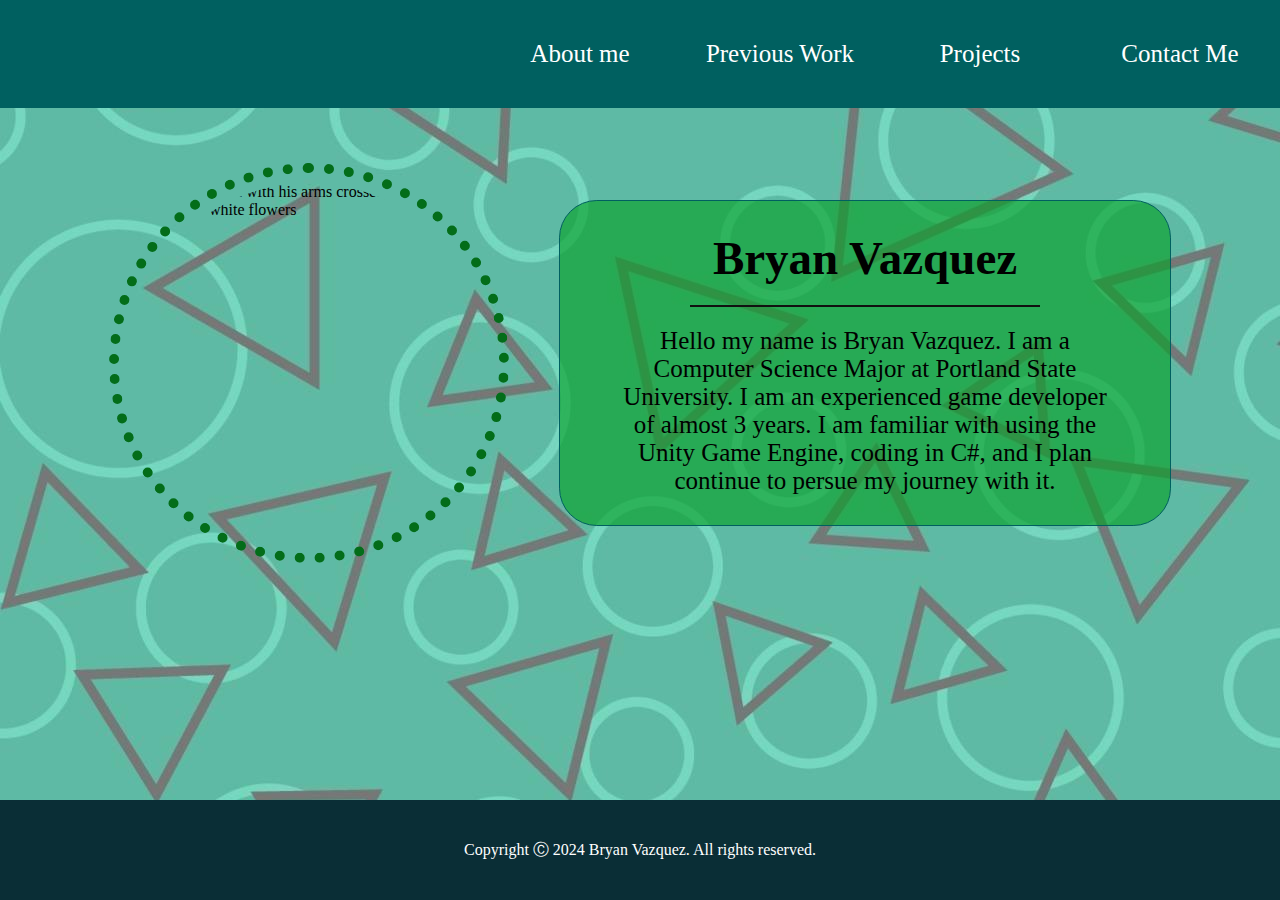
==== html/index.html @ 9b41b401 "Commit #1: Started creating the website layout. Only the About Me page has been fully implemented (m" ====
<!DOCTYPE html>
<html lang="en">
  <head>
    <meta charset="UTF-8" />
    <meta name="viewport" content="width=device-width, initial-scale=1.0" />
    <link rel="stylesheet" type="text/css" href="../style/styles.css" />
    <script defer src="../js/create-display.js"></script>
    <title>About Me</title>
  </head>
  <body>
    <div id="container" class="page-background">
      <div id="divider-to-contents">
        <nav class="nav-container"></nav>
      </div>

      <section class="section-about-container">
        <img
          class="profile-picture"
          src="../images/portrait pictures/Bryan_profile_pic.png"
          width="400"
          height="400"
          alt="Bryan Vazquez with his arms crossed, infront of bushes with white flowers" />

        <div class="box-container-transparent-round">
          <div class="autobiography-container">
            <h1 class="header1-about-me">Bryan Vazquez</h1>
            <p class="about-me">
              Hello my name is Bryan Vazquez. I am a Computer Science Major at
              Portland State University. I am an experienced game developer of
              almost 3 years. I am familiar with using the Unity Game Engine,
              coding in C#, and I plan continue to persue my journey with it.
            </p>
          </div>
        </div>
      </section>
    </div>
    <!-- Below here goes to the bottom of the page (meant for footer only) -->
    <footer id="footer"></footer>
  </body>
</html>
<!-- sources used -->

<!-- For footer -->
<!-- https://www.youtube.com/watch?v=qlCIXXhSX6Y&ab_channel=DaniKrossing -->

<!-- Color Pallete -->
<!-- https://coolors.co/0a2e36-27fb6b-14cc60-036d19-09a129 -->

<!-- For background image -->
<!-- https://www.w3schools.com/css/css_background_image.asp -->
<!-- https://www.w3schools.com/cssref/pr_background-repeat.php -->
---- style/styles.css ----
/* Mobile view = 414px by 720px */
/* Tablet view = 600px by 720px */
/* Large view = 1024px by 720px */

* {
  margin: 0;
  padding: 0;
  box-sizing: border-box;
}
html {
  /* font-family: "Franklin Gothic Medium", "Arial Narrow", Arial, sans-serif; */
}

html,
body {
  height: 100%;
}

/* Color Theme */
:root {
  --Gunmetal: #0a2e36;
  --Aqua-Green: #006060;
  --Office-Green: #036d19;
  --Emerald: #14cc60;
  --Spring-Green: #27fb6b;
}

.page-background {
  background-image: url("../images/background-image-repeat.jpg");
  /* background-repeat: repeat; */
  /* background-size: 30%; */
}

.box-container-transparent-round {
  background-color: rgba(9, 161, 41, 0.65);
  padding: 30px;
  margin: 50px;
  border: 1px solid var(--Aqua-Green);
  border-radius: 1cm;
}

.box-container-transparent-sharp {
  background-color: rgba(9, 161, 41, 0.65);
  padding: 30px;
  margin: 50px;
  border: 1px solid var(--Aqua-Green);
  border-radius: 0.15cm;
}

/* For navigation */

.nav-container {
  position: absolute;
  top: 0;
  left: 0;
  width: 100%;
  background-color: var(--Aqua-Green);
}

.nav-list {
  list-style-type: none;
  margin: 0;
  padding: 0;
  float: right;
}

.nav-list-item {
  display: inline-block;
  width: 200px;
}

.nav-link {
  display: block;
  width: 100%;
  padding: 1em;
  margin: 15px 0;
  text-decoration: none;
  color: white;
  text-align: center;
  font-size: 25px;
  border-radius: 1cm;
}

.nav-link:hover {
  background-color: var(--Gunmetal);
}

/* Mobile view */

/* ------------------------ */

/* For footer */

#container {
  min-height: 100%;
}

#divider-to-contents {
  overflow: auto;
  padding-bottom: 150px;
  /* background-color: red; for seeing how much spacing we have */
}

#footer {
  display: flex;
  align-items: center;
  justify-content: center;
  height: 100px;
  margin-top: -100px;
  padding: 0 10px;
  position: relative;
  clear: both;
  text-align: center;
  background-color: var(--Gunmetal);
  color: white;
}

/* Mobile view */

/* ------------------------ */

/* for profile picture */

.section-about-container {
  display: flex;
  align-items: center;
  justify-content: center;
}

.profile-picture {
  border: 10px dotted var(--Office-Green);
  border-radius: 100%;
  padding: 10px;
  margin-left: 50px;
}

.autobiography-container {
  display: flex;
  padding: 0 20px;
  min-width: 550px;
  max-width: 550px;
  align-items: center;
  justify-content: center;
  text-align: center;
  flex-wrap: wrap;
}

.header1-about-me {
  margin: 0 20px 20px 20px;
  padding-bottom: 20px;
  border-bottom: 2px solid rgb(17, 17, 17);
  width: 350px;
  font-size: 47px;
}

.about-me {
  font-size: 25px;
}

/* For the Contact me Form */

.form {
  min-width: 700px;

  min-height: 400px;

  margin: auto;
}

.header1-contact-me {
  display: flex;
  align-items: center;
  justify-content: center;
  text-align: center;
  padding-bottom: 30px;
  font-size: 47px;
}

.input-container {
  display: flex;
  justify-content: space-between;
  padding-bottom: 30px;
}

.input-spacing {
  padding: 3px;
  width: 250px;
}

.textarea-container {
  display: flex;
  align-items: center;
  justify-content: center;
}

.textarea {
  padding: 10px;
}

.form-button-container {
  display: flex;
  align-items: center;
  justify-content: space-evenly;
  margin: 10px 0;
}
.form-button {
  border: 5px solid var(--Office-Green);
  border-radius: 0.25cm;
  background-color: var(--Spring-Green);
  width: 125px;
  height: 40px;
}
.form-button:hover {
  border: 5px solid var(--Gunmetal);
  background-color: var(--Office-Green);
  color: white;
}
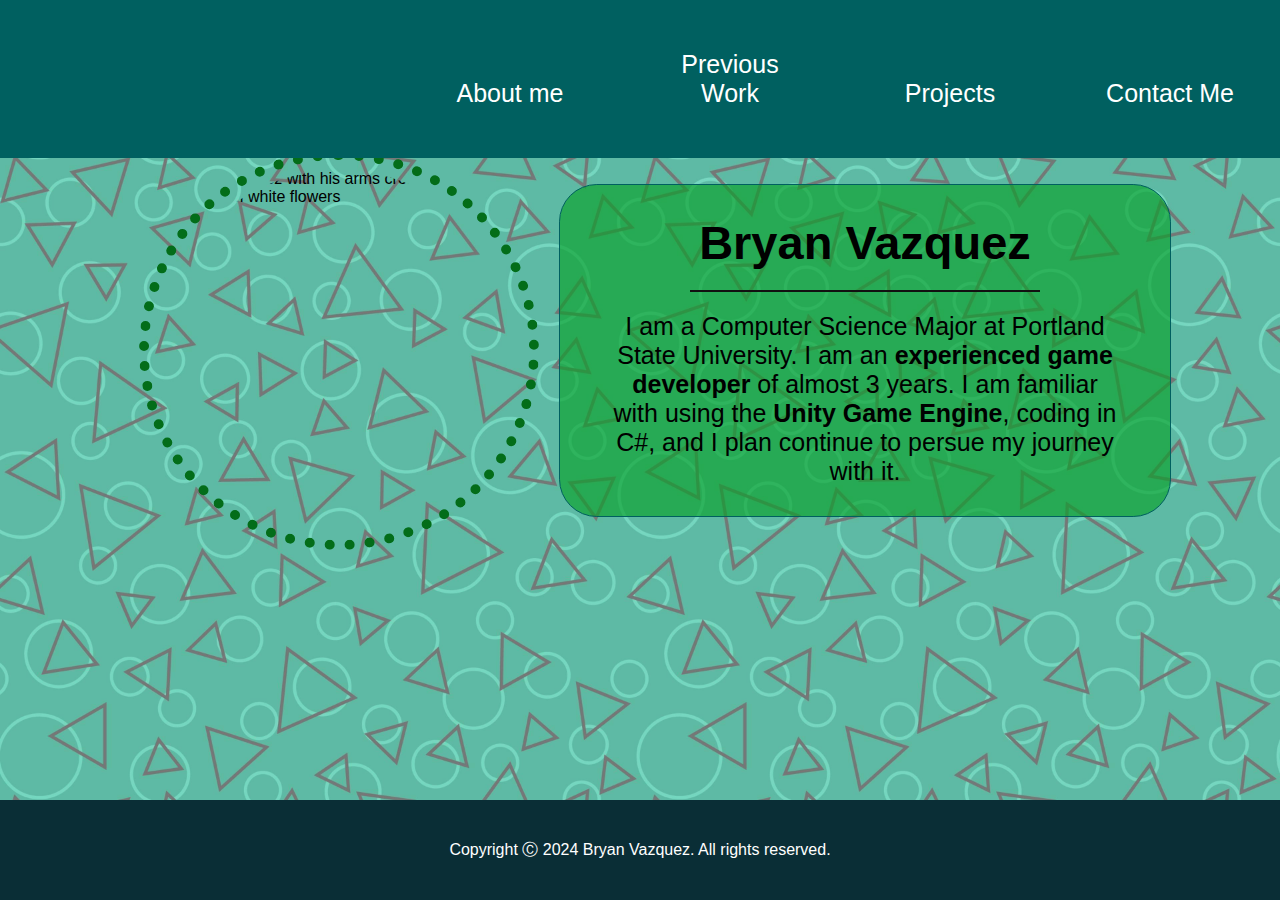
==== commit 099ed14c: "Update: Completed the Contact Me page. Also, fixed an issue where my content would overlap my footer" ====
--- a/html/index.html
+++ b/html/index.html
@@ -9,30 +9,32 @@
   </head>
   <body>
     <div id="container" class="page-background">
-      <div id="divider-to-contents">
+      <div id="divider-to-nav">
         <nav class="nav-container"></nav>
       </div>
 
       <section class="section-about-container">
         <img
           class="profile-picture"
-          src="../images/portrait pictures/Bryan_profile_pic.png"
+          src="../images/portrait-pictures/Bryan_profile_pic.png"
           width="400"
           height="400"
-          alt="Bryan Vazquez with his arms crossed, infront of bushes with white flowers" />
+          alt="Bryan Vazquez with his arms crossed, infront of bushes with white flowers"
+        />
 
         <div class="box-container-transparent-round">
           <div class="autobiography-container">
             <h1 class="header1-about-me">Bryan Vazquez</h1>
             <p class="about-me">
-              Hello my name is Bryan Vazquez. I am a Computer Science Major at
-              Portland State University. I am an experienced game developer of
-              almost 3 years. I am familiar with using the Unity Game Engine,
+              I am a Computer Science Major at Portland State University. I am
+              an <strong>experienced game developer</strong> of almost 3 years.
+              I am familiar with using the <strong>Unity Game Engine</strong>,
               coding in C#, and I plan continue to persue my journey with it.
             </p>
           </div>
         </div>
       </section>
+      <div id="divider-to-footer"></div>
     </div>
     <!-- Below here goes to the bottom of the page (meant for footer only) -->
     <footer id="footer"></footer>
@@ -49,3 +51,6 @@
 <!-- For background image -->
 <!-- https://www.w3schools.com/css/css_background_image.asp -->
 <!-- https://www.w3schools.com/cssref/pr_background-repeat.php -->
+
+<!-- For transitioning buttons -->
+<!-- https://www.w3schools.com/howto/howto_css_fading_buttons.asp -->
--- a/style/styles.css
+++ b/style/styles.css
@@ -7,8 +7,9 @@
   padding: 0;
   box-sizing: border-box;
 }
+
 html {
-  /* font-family: "Franklin Gothic Medium", "Arial Narrow", Arial, sans-serif; */
+  font-family: "Gill Sans", "Gill Sans MT", Calibri, "Trebuchet MS", sans-serif;
 }
 
 html,
@@ -28,26 +29,40 @@
 .page-background {
   background-image: url("../images/background-image-repeat.jpg");
   /* background-repeat: repeat; */
-  /* background-size: 30%; */
+  background-size: 50%;
 }
 
 .box-container-transparent-round {
   background-color: rgba(9, 161, 41, 0.65);
   padding: 30px;
-  margin: 50px;
+  margin: 20px;
   border: 1px solid var(--Aqua-Green);
   border-radius: 1cm;
+}
+
+.box-container-transparent-normal {
+  background-color: rgba(9, 161, 41, 0.65);
+  padding: 30px;
+  margin: 20px;
+  border: 1px solid var(--Aqua-Green);
+  border-radius: 0.5cm;
 }
 
 .box-container-transparent-sharp {
   background-color: rgba(9, 161, 41, 0.65);
   padding: 30px;
-  margin: 50px;
+  margin: 20px;
   border: 1px solid var(--Aqua-Green);
-  border-radius: 0.15cm;
+  border-radius: 0.25cm;
 }
 
 /* For navigation */
+
+#divider-to-nav {
+  /* overflow: auto; */
+  height: 150px;
+  /* background-color: red; for seeing how much spacing we have */
+}
 
 .nav-container {
   position: absolute;
@@ -66,6 +81,7 @@
 
 .nav-list-item {
   display: inline-block;
+  margin: 10px;
   width: 200px;
 }
 
@@ -79,10 +95,13 @@
   text-align: center;
   font-size: 25px;
   border-radius: 1cm;
+  transition: 0.5s;
 }
 
 .nav-link:hover {
   background-color: var(--Gunmetal);
+
+  transition: 0.5s;
 }
 
 /* Mobile view */
@@ -93,12 +112,6 @@
 
 #container {
   min-height: 100%;
-}
-
-#divider-to-contents {
-  overflow: auto;
-  padding-bottom: 150px;
-  /* background-color: red; for seeing how much spacing we have */
 }
 
 #footer {
@@ -113,6 +126,12 @@
   text-align: center;
   background-color: var(--Gunmetal);
   color: white;
+}
+
+#divider-to-footer {
+  /* overflow: auto; */
+  height: 120px;
+  /* background-color: red; for seeing how much spacing we have*/
 }
 
 /* Mobile view */
@@ -161,9 +180,7 @@
 
 .form {
   min-width: 700px;
-
-  min-height: 400px;
-
+  max-width: 700px;
   margin: auto;
 }
 
@@ -173,13 +190,14 @@
   justify-content: center;
   text-align: center;
   padding-bottom: 30px;
-  font-size: 47px;
+  font-size: 45px;
 }
 
 .input-container {
   display: flex;
   justify-content: space-between;
   padding-bottom: 30px;
+  font-size: 15px;
 }
 
 .input-spacing {
@@ -187,21 +205,31 @@
   width: 250px;
 }
 
+.input-style {
+  border: 1px solid var(--Office-Green);
+  border-radius: 0.15cm;
+  background-color: var(--Spring-Green);
+  font-size: 15px;
+}
+
 .textarea-container {
   display: flex;
-  align-items: center;
-  justify-content: center;
+
+  font-size: 15px;
 }
 
 .textarea {
   padding: 10px;
+  resize: vertical;
+  border: 1px solid var(--Office-Green);
+  background-color: var(--Spring-Green);
 }
 
 .form-button-container {
   display: flex;
   align-items: center;
   justify-content: space-evenly;
-  margin: 10px 0;
+  margin-top: 10px;
 }
 .form-button {
   border: 5px solid var(--Office-Green);
@@ -209,9 +237,11 @@
   background-color: var(--Spring-Green);
   width: 125px;
   height: 40px;
+  transition: 0.25s;
 }
 .form-button:hover {
   border: 5px solid var(--Gunmetal);
   background-color: var(--Office-Green);
   color: white;
-}
+  transition: 0.25s;
+}
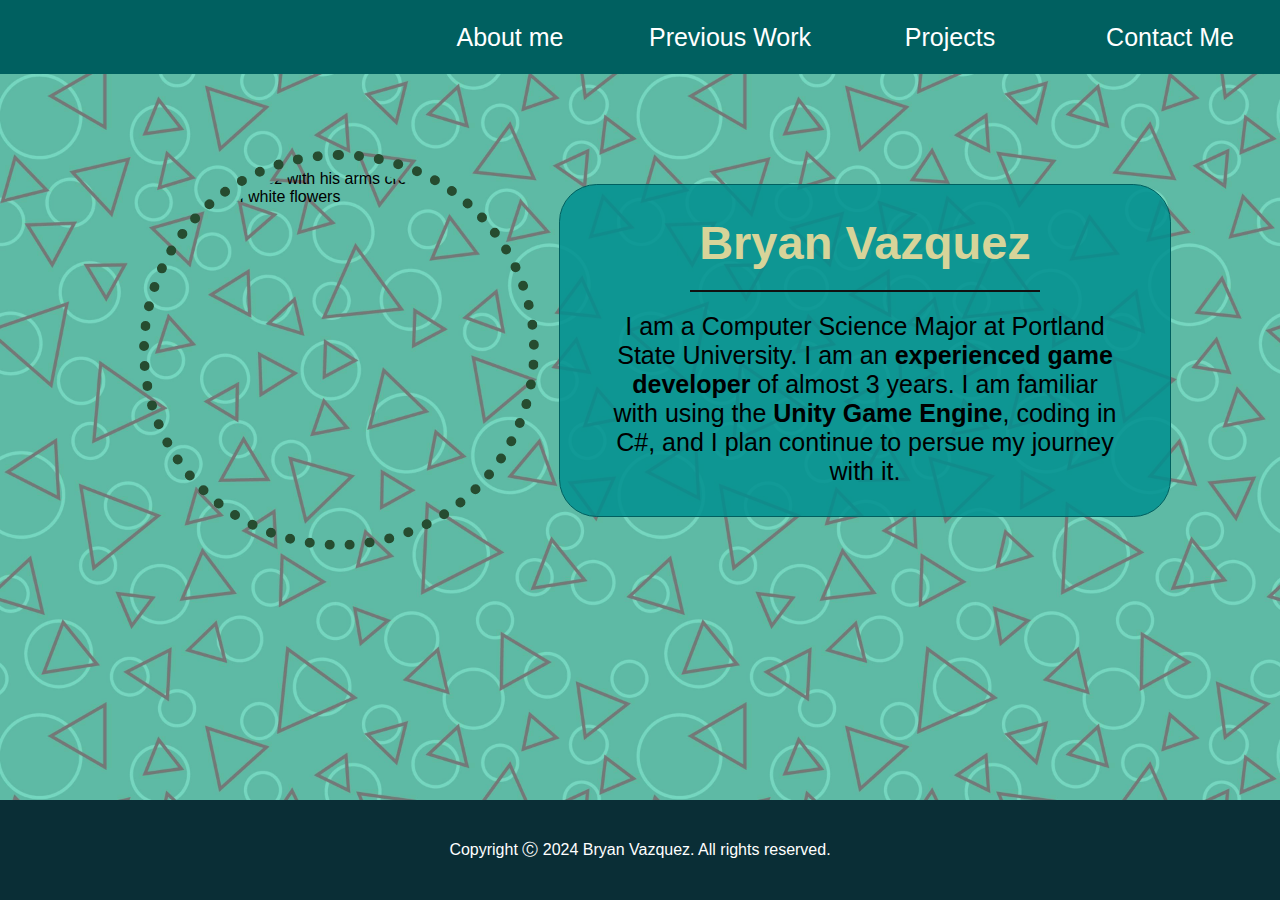
==== commit 152b71b2: "Update: Completed basic formate for Projects page, and made some adjustments to the color palette. T" ====
--- a/html/index.html
+++ b/html/index.html
@@ -46,7 +46,7 @@
 <!-- https://www.youtube.com/watch?v=qlCIXXhSX6Y&ab_channel=DaniKrossing -->
 
 <!-- Color Pallete -->
-<!-- https://coolors.co/0a2e36-27fb6b-14cc60-036d19-09a129 -->
+<!-- https://coolors.co/0a2e36-006060-15955c-14cc60-036d19-264c30-3a5c43 -->
 
 <!-- For background image -->
 <!-- https://www.w3schools.com/css/css_background_image.asp -->
--- a/style/styles.css
+++ b/style/styles.css
@@ -19,11 +19,16 @@
 
 /* Color Theme */
 :root {
-  --Gunmetal: #0a2e36;
-  --Aqua-Green: #006060;
-  --Office-Green: #036d19;
-  --Emerald: #14cc60;
-  --Spring-Green: #27fb6b;
+  --Gunmetal: rgb(10, 46, 54);
+  --Caribbean-Current: rgb(0, 96, 96);
+  --Dark-Cyan: rgb(0, 143, 143);
+  --Light-Blue: rgb(174, 213, 208);
+  --Shamrock-Green: rgb(21, 149, 92);
+  --Emerald: rgb(20, 204, 96);
+  --Office-Green: rgb(3, 109, 25);
+  --Cat-Poly-Green: rgb(38, 76, 48);
+  --Vanilla: rgb(215, 212, 153);
+  --Davys-Gray: rgb(87, 81, 89);
 }
 
 .page-background {
@@ -33,26 +38,26 @@
 }
 
 .box-container-transparent-round {
-  background-color: rgba(9, 161, 41, 0.65);
+  background-color: rgba(0, 143, 143, 0.85);
   padding: 30px;
   margin: 20px;
-  border: 1px solid var(--Aqua-Green);
+  border: 1px solid var(--Caribbean-Current);
   border-radius: 1cm;
 }
 
 .box-container-transparent-normal {
-  background-color: rgba(9, 161, 41, 0.65);
+  background-color: rgba(0, 143, 143, 0.85);
   padding: 30px;
   margin: 20px;
-  border: 1px solid var(--Aqua-Green);
+  border: 1px solid var(--Caribbean-Current);
   border-radius: 0.5cm;
 }
 
 .box-container-transparent-sharp {
-  background-color: rgba(9, 161, 41, 0.65);
+  background-color: rgba(0, 143, 143, 0.9);
   padding: 30px;
   margin: 20px;
-  border: 1px solid var(--Aqua-Green);
+  border: 1px solid var(--Caribbean-Current);
   border-radius: 0.25cm;
 }
 
@@ -69,7 +74,7 @@
   top: 0;
   left: 0;
   width: 100%;
-  background-color: var(--Aqua-Green);
+  background-color: var(--Caribbean-Current);
 }
 
 .nav-list {
@@ -88,8 +93,7 @@
 .nav-link {
   display: block;
   width: 100%;
-  padding: 1em;
-  margin: 15px 0;
+  padding: 0.5em;
   text-decoration: none;
   color: white;
   text-align: center;
@@ -138,7 +142,7 @@
 
 /* ------------------------ */
 
-/* for profile picture */
+/* for About Me page */
 
 .section-about-container {
   display: flex;
@@ -147,7 +151,7 @@
 }
 
 .profile-picture {
-  border: 10px dotted var(--Office-Green);
+  border: 10px dotted var(--Cat-Poly-Green);
   border-radius: 100%;
   padding: 10px;
   margin-left: 50px;
@@ -170,13 +174,72 @@
   border-bottom: 2px solid rgb(17, 17, 17);
   width: 350px;
   font-size: 47px;
+  color: var(--Vanilla);
 }
 
 .about-me {
   font-size: 25px;
 }
 
-/* For the Contact me Form */
+/* For Previous Work */
+
+.resume-info-container {
+  display: grid;
+  grid-template-rows: 1fr;
+  grid-template-columns: 1fr 1fr;
+  margin: 0 auto;
+  max-width: 500px;
+  min-width: 500px;
+}
+
+/* .resume-info {
+  
+} */
+
+#ordered-list-modified {
+  list-style-position: inside;
+}
+
+/* For Projects page */
+
+.project-container {
+  display: grid;
+  /* justify-items: left; */
+  grid-template-columns: 2fr 1fr;
+  grid-template-rows: 1fr 4fr;
+  margin: 0 auto 20px;
+  padding: 20px;
+  border: 2px solid var(--Caribbean-Current);
+  background-color: var(--Dark-Cyan);
+  max-width: 800px;
+  min-width: 800px;
+}
+
+.project-header1-left {
+  margin-left: 15px;
+  grid-column: span 2;
+  align-content: center;
+  color: var(--Vanilla);
+}
+
+.article-spacing-left {
+  margin: 15px 7px 7px 30px;
+}
+
+.project-image {
+  display: flex;
+  align-items: center;
+  justify-content: center;
+  border: 2px solid black;
+  background-color: var(--Light-Blue);
+  padding: 10px;
+}
+
+.pixelated-cover-art {
+  image-rendering: pixelated;
+  image-rendering: crisp-edges;
+}
+/* For the Contact Me Form */
 
 .form {
   min-width: 700px;
@@ -191,6 +254,7 @@
   text-align: center;
   padding-bottom: 30px;
   font-size: 45px;
+  color: var(--Vanilla);
 }
 
 .input-container {
@@ -198,6 +262,7 @@
   justify-content: space-between;
   padding-bottom: 30px;
   font-size: 15px;
+  color: white;
 }
 
 .input-spacing {
@@ -208,21 +273,25 @@
 .input-style {
   border: 1px solid var(--Office-Green);
   border-radius: 0.15cm;
-  background-color: var(--Spring-Green);
-  font-size: 15px;
+  background-color: var(--Light-Blue);
+  font-size: 15px;
+  font-family: "Gill Sans", "Gill Sans MT", Calibri, "Trebuchet MS", sans-serif;
 }
 
 .textarea-container {
   display: flex;
-
-  font-size: 15px;
+  font-size: 15px;
+  width: 100%;
 }
 
 .textarea {
+  width: 100%;
   padding: 10px;
   resize: vertical;
   border: 1px solid var(--Office-Green);
-  background-color: var(--Spring-Green);
+  background-color: var(--Light-Blue);
+  font-size: 15px;
+  font-family: "Gill Sans", "Gill Sans MT", Calibri, "Trebuchet MS", sans-serif;
 }
 
 .form-button-container {
@@ -231,17 +300,21 @@
   justify-content: space-evenly;
   margin-top: 10px;
 }
+
 .form-button {
-  border: 5px solid var(--Office-Green);
+  border: 5px solid var(--Caribbean-Current);
   border-radius: 0.25cm;
-  background-color: var(--Spring-Green);
+  background-color: var(--Caribbean-Current);
   width: 125px;
   height: 40px;
-  transition: 0.25s;
-}
-.form-button:hover {
-  border: 5px solid var(--Gunmetal);
-  background-color: var(--Office-Green);
   color: white;
   transition: 0.25s;
-}
+  font-size: 15px;
+  font-family: "Gill Sans", "Gill Sans MT", Calibri, "Trebuchet MS", sans-serif;
+}
+
+.form-button:hover {
+  border: 7px solid var(--Gunmetal);
+  color: var(--Vanilla);
+  transition: 0.25s;
+}
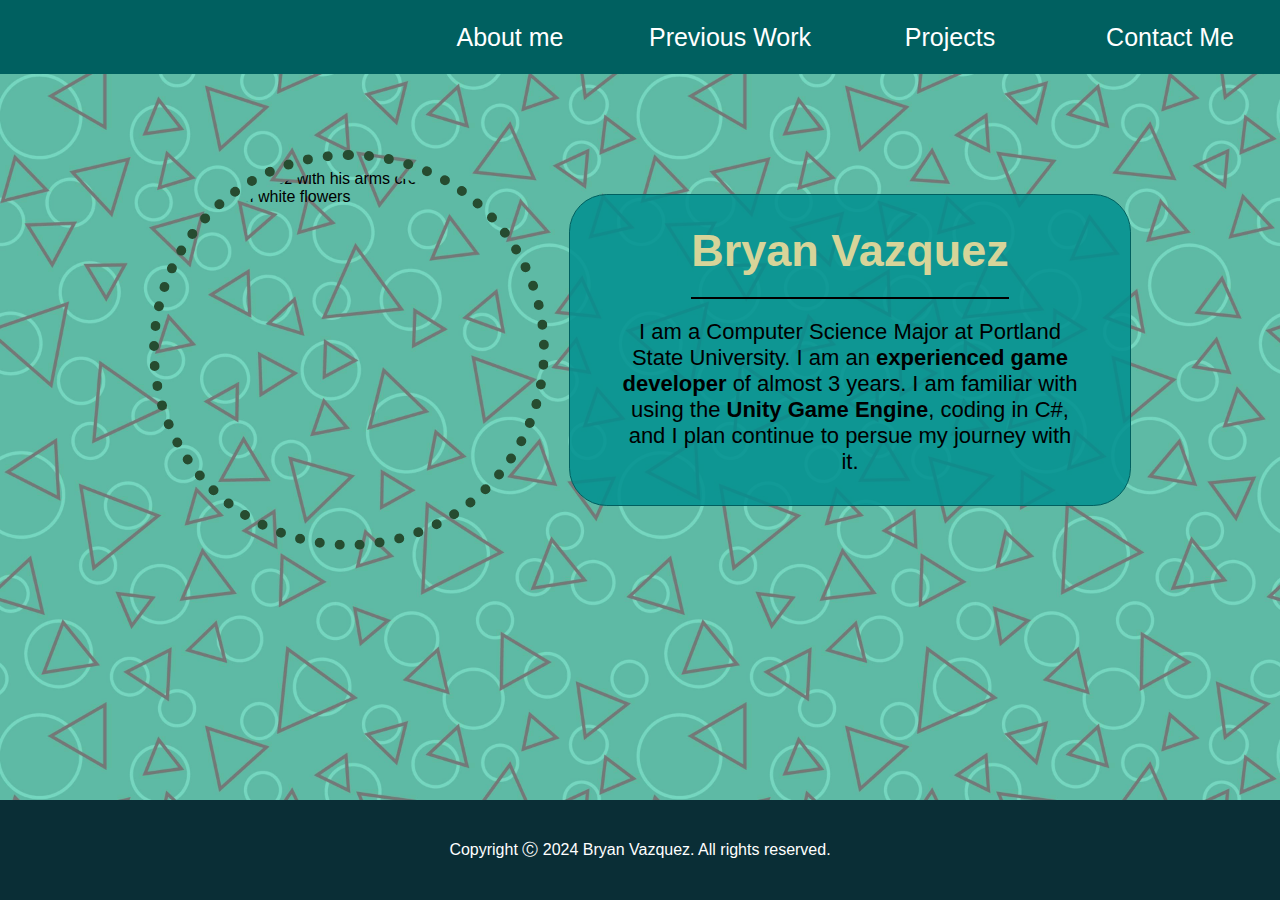
==== commit 9e22024b: "Update: Re-designed the Projects page. Also, added some tablet friendly sizes to some pages, not all" ====
--- a/html/index.html
+++ b/html/index.html
@@ -19,8 +19,7 @@
           src="../images/portrait-pictures/Bryan_profile_pic.png"
           width="400"
           height="400"
-          alt="Bryan Vazquez with his arms crossed, infront of bushes with white flowers"
-        />
+          alt="Bryan Vazquez with his arms crossed, infront of bushes with white flowers" />
 
         <div class="box-container-transparent-round">
           <div class="autobiography-container">
--- a/style/styles.css
+++ b/style/styles.css
@@ -1,5 +1,5 @@
 /* Mobile view = 414px by 720px */
-/* Tablet view = 600px by 720px */
+/* Tablet view = 800px by 720px */
 /* Large view = 1024px by 720px */
 
 * {
@@ -108,7 +108,47 @@
   transition: 0.5s;
 }
 
-/* Mobile view */
+/* Tablet view */
+@media (max-width: 1024px) and (min-width: 800px) {
+  #divider-to-nav {
+    /* overflow: auto; */
+    height: 100px;
+    /* background-color: red; for seeing how much spacing we have */
+  }
+
+  .nav-container {
+    display: flex;
+    align-items: center;
+    justify-content: center;
+  }
+
+  .nav-list-item {
+    margin: 8px;
+    width: 150px;
+  }
+
+  .nav-link {
+    font-size: 20px;
+    padding: 0.35em;
+    transition: none;
+  }
+
+  .nav-link:hover {
+    transition: none;
+  }
+}
+
+/* mobile view */
+
+@media (max-width: 599px) {
+  .nav-link {
+    font-size: 10px;
+  }
+
+  .nav-list-item {
+    width: 100px;
+  }
+}
 
 /* ------------------------ */
 
@@ -138,7 +178,19 @@
   /* background-color: red; for seeing how much spacing we have*/
 }
 
-/* Mobile view */
+/* Tablet view */
+@media (max-width: 1024px) and (min-width: 800px) {
+  #footer {
+    height: 80px;
+    margin-top: -80px;
+  }
+
+  #divider-to-footer {
+    /* overflow: auto; */
+    height: 100px;
+    /* background-color: red; */
+  }
+}
 
 /* ------------------------ */
 
@@ -154,14 +206,14 @@
   border: 10px dotted var(--Cat-Poly-Green);
   border-radius: 100%;
   padding: 10px;
-  margin-left: 50px;
+  margin-left: 20px;
 }
 
 .autobiography-container {
   display: flex;
   padding: 0 20px;
-  min-width: 550px;
-  max-width: 550px;
+  min-width: 500px;
+  max-width: 500px;
   align-items: center;
   justify-content: center;
   text-align: center;
@@ -171,25 +223,51 @@
 .header1-about-me {
   margin: 0 20px 20px 20px;
   padding-bottom: 20px;
-  border-bottom: 2px solid rgb(17, 17, 17);
-  width: 350px;
-  font-size: 47px;
+  border-bottom: 2px solid black;
+  font-size: 45px;
   color: var(--Vanilla);
 }
 
 .about-me {
-  font-size: 25px;
+  font-size: 22px;
+}
+
+/* Tablet view */
+
+@media (max-width: 1024px) and (min-width: 800px) {
+  .profile-picture {
+    border: 8px dotted var(--Cat-Poly-Green);
+    padding: 8px;
+    margin-left: 16px;
+    width: 300px;
+    height: 300px;
+  }
+
+  .autobiography-container {
+    padding: 0 10px;
+    min-width: 350px;
+    max-width: 350px;
+  }
+
+  .header1-about-me {
+    margin: 0 18px 18px 18px;
+    padding-bottom: 18px;
+    border-bottom: 2px solid black;
+    font-size: 38px;
+    color: var(--Vanilla);
+  }
+
+  .about-me {
+    font-size: 17px;
+  }
 }
 
 /* For Previous Work */
 
 .resume-info-container {
-  display: grid;
-  grid-template-rows: 1fr;
-  grid-template-columns: 1fr 1fr;
   margin: 0 auto;
-  max-width: 500px;
-  min-width: 500px;
+  max-width: 600px;
+  min-width: 600px;
 }
 
 /* .resume-info {
@@ -198,31 +276,33 @@
 
 #ordered-list-modified {
   list-style-position: inside;
+
+  margin: 0 0 20px 35px;
 }
 
 /* For Projects page */
 
-.project-container {
+.game-card {
   display: grid;
   /* justify-items: left; */
   grid-template-columns: 2fr 1fr;
-  grid-template-rows: 1fr 4fr;
+  grid-template-rows: 1fr 3fr;
   margin: 0 auto 20px;
   padding: 20px;
   border: 2px solid var(--Caribbean-Current);
-  background-color: var(--Dark-Cyan);
+  background-color: rgba(0, 143, 143, 0.85);
   max-width: 800px;
   min-width: 800px;
 }
 
-.project-header1-left {
+.project-header {
   margin-left: 15px;
   grid-column: span 2;
   align-content: center;
   color: var(--Vanilla);
 }
 
-.article-spacing-left {
+.article-spacing {
   margin: 15px 7px 7px 30px;
 }
 
@@ -235,10 +315,124 @@
   padding: 10px;
 }
 
+.game-container {
+  border-bottom: 5px solid rgb(0, 96, 96);
+  background-color: var(--Light-Blue);
+  border-radius: 1cm;
+  display: grid;
+  grid-template-columns: 1fr;
+  grid-template-rows: 4fr 2fr;
+  align-items: center;
+  justify-items: center;
+  /* padding: 10px; */
+}
+
+.game-button-link {
+  border: 1px solid rgb(0, 96, 96);
+  border-radius: 0.35cm;
+  background-color: var(--Shamrock-Green);
+  padding: 15px 30px;
+  text-decoration: none;
+  color: black;
+}
+
 .pixelated-cover-art {
   image-rendering: pixelated;
   image-rendering: crisp-edges;
 }
+
+@media (max-width: 1024px) and (min-width: 800px) {
+  .game-card {
+    padding: 20px;
+    grid-template-rows: 0.85fr 4fr;
+    max-width: 700px;
+    min-width: 700px;
+  }
+
+  .project-header {
+    margin-left: 15px;
+    grid-column: span 2;
+    align-content: center;
+    color: var(--Vanilla);
+  }
+
+  .article-spacing {
+    margin: 15px 7px 7px 30px;
+  }
+
+  .project-image {
+    padding: 10px;
+  }
+
+  .project-image img {
+    width: 150px;
+    height: 150px;
+  }
+
+  .pixelated-cover-art {
+    image-rendering: pixelated;
+    image-rendering: crisp-edges;
+  }
+}
+
+@media (max-width: 800px) {
+  .mobile-spacing {
+    margin: 0 15px;
+  }
+
+  .game-card {
+    grid-template-columns: 1fr;
+    grid-template-rows: 1fr 1r 2fr 2fr;
+    padding: 20px;
+
+    max-width: 600px;
+    min-width: 300px;
+  }
+
+  .project-header {
+    margin-left: 0px;
+    font-size: 20px;
+    display: flex;
+    align-items: center;
+    justify-content: center;
+    grid-column: span 1;
+    color: var(--Vanilla);
+  }
+
+  .article-spacing {
+    margin: 15px 7px 7px 30px;
+  }
+
+  .project-image {
+    border: 2px solid black;
+    background-color: var(--Light-Blue);
+    padding: 10px;
+  }
+
+  .game-container {
+    border-bottom: 5px solid rgb(0, 96, 96);
+    background-color: var(--Light-Blue);
+    border-radius: 1cm;
+    display: grid;
+    align-items: center;
+    justify-items: center;
+  }
+
+  .game-button-link {
+    border: 1px solid rgb(0, 96, 96);
+    border-radius: 0.35cm;
+    background-color: var(--Shamrock-Green);
+    padding: 15px 30px;
+    text-decoration: none;
+    color: black;
+  }
+
+  .pixelated-cover-art {
+    image-rendering: pixelated;
+    image-rendering: crisp-edges;
+  }
+}
+
 /* For the Contact Me Form */
 
 .form {
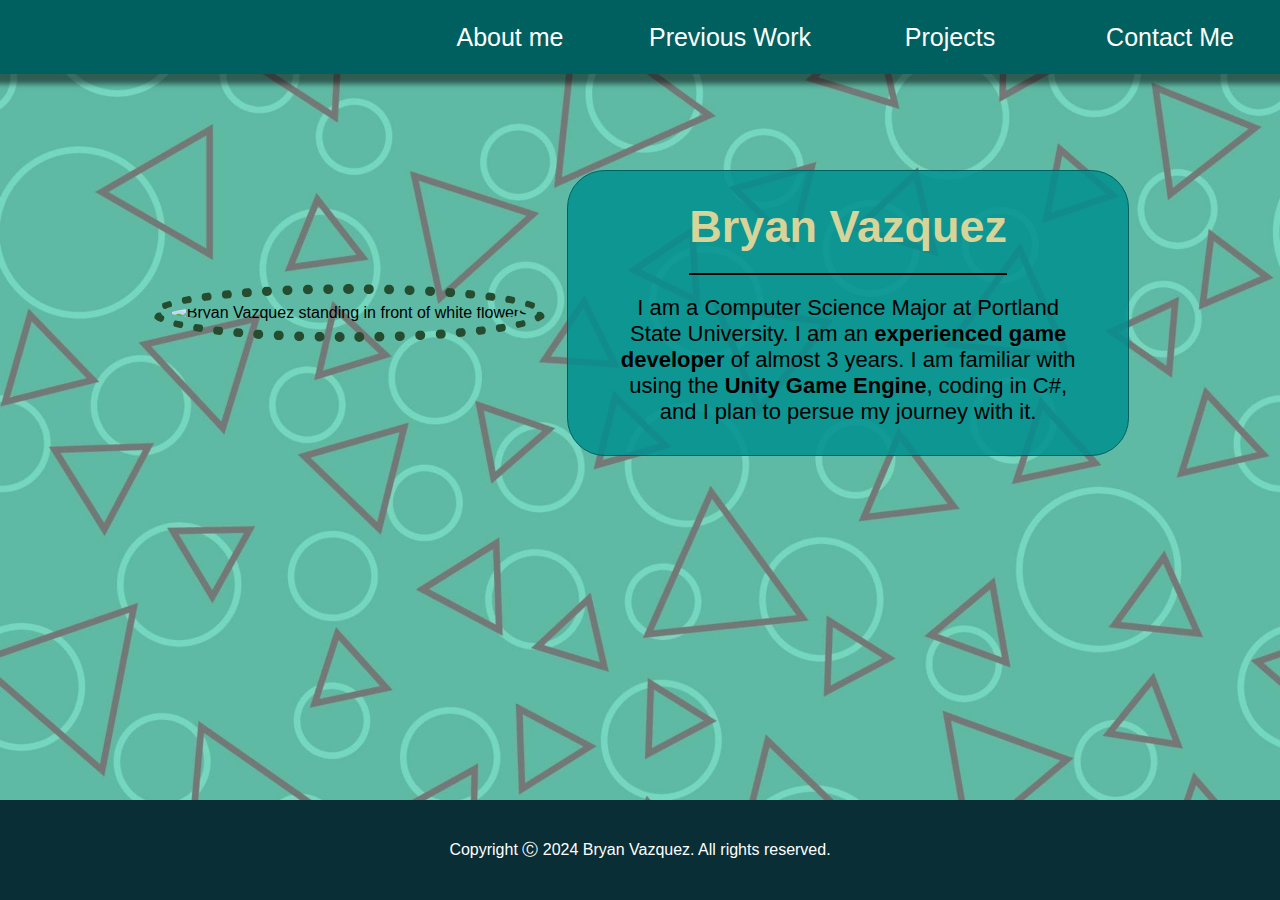
==== commit fbc33461: "Update: Completed Previous Work page. Additionally, created a tabet(1024px to 500px) and mobile (500" ====
--- a/html/index.html
+++ b/html/index.html
@@ -8,18 +8,21 @@
     <title>About Me</title>
   </head>
   <body>
-    <div id="container" class="page-background">
-      <div id="divider-to-nav">
+    <div class="main-container">
+      <div class="divider-to-nav">
         <nav class="nav-container"></nav>
       </div>
 
       <section class="section-about-container">
-        <img
-          class="profile-picture"
-          src="../images/portrait-pictures/Bryan_profile_pic.png"
-          width="400"
-          height="400"
-          alt="Bryan Vazquez with his arms crossed, infront of bushes with white flowers" />
+        <div>
+          <img
+            class="profile-picture"
+            src="../images/portrait-pictures/Bryan_profile_pic.png"
+            width="400"
+            height="400"
+            alt="Bryan Vazquez standing in front of white flowers"
+          />
+        </div>
 
         <div class="box-container-transparent-round">
           <div class="autobiography-container">
@@ -28,15 +31,15 @@
               I am a Computer Science Major at Portland State University. I am
               an <strong>experienced game developer</strong> of almost 3 years.
               I am familiar with using the <strong>Unity Game Engine</strong>,
-              coding in C#, and I plan continue to persue my journey with it.
+              coding in C#, and I plan to persue my journey with it.
             </p>
           </div>
         </div>
       </section>
-      <div id="divider-to-footer"></div>
+      <div class="divider-to-footer"></div>
     </div>
     <!-- Below here goes to the bottom of the page (meant for footer only) -->
-    <footer id="footer"></footer>
+    <footer class="footer"></footer>
   </body>
 </html>
 <!-- sources used -->
--- a/style/styles.css
+++ b/style/styles.css
@@ -8,13 +8,13 @@
   box-sizing: border-box;
 }
 
-html {
-  font-family: "Gill Sans", "Gill Sans MT", Calibri, "Trebuchet MS", sans-serif;
-}
-
 html,
 body {
   height: 100%;
+  min-height: 100vh;
+  background-image: url("../images/background-image-repeat.jpg");
+  background-size: cover;
+  font-family: "Gill Sans", "Gill Sans MT", Calibri, "Trebuchet MS", sans-serif;
 }
 
 /* Color Theme */
@@ -31,12 +31,6 @@
   --Davys-Gray: rgb(87, 81, 89);
 }
 
-.page-background {
-  background-image: url("../images/background-image-repeat.jpg");
-  /* background-repeat: repeat; */
-  background-size: 50%;
-}
-
 .box-container-transparent-round {
   background-color: rgba(0, 143, 143, 0.85);
   padding: 30px;
@@ -61,12 +55,16 @@
   border-radius: 0.25cm;
 }
 
+.mobile-spacing {
+  margin: 0 15px;
+}
+
 /* For navigation */
 
-#divider-to-nav {
+.divider-to-nav {
   /* overflow: auto; */
   height: 150px;
-  /* background-color: red; for seeing how much spacing we have */
+  /* background-color: red;*/
 }
 
 .nav-container {
@@ -75,6 +73,7 @@
   left: 0;
   width: 100%;
   background-color: var(--Caribbean-Current);
+  box-shadow: 0px 5px 5px 5px rgba(0, 0, 0, 0.5);
 }
 
 .nav-list {
@@ -109,56 +108,23 @@
 }
 
 /* Tablet view */
-@media (max-width: 1024px) and (min-width: 800px) {
-  #divider-to-nav {
-    /* overflow: auto; */
-    height: 100px;
-    /* background-color: red; for seeing how much spacing we have */
-  }
-
-  .nav-container {
-    display: flex;
-    align-items: center;
-    justify-content: center;
-  }
-
-  .nav-list-item {
-    margin: 8px;
-    width: 150px;
-  }
-
-  .nav-link {
-    font-size: 20px;
-    padding: 0.35em;
-    transition: none;
-  }
-
-  .nav-link:hover {
-    transition: none;
-  }
+@media (max-width: 1024px) and (min-width: 500px) {
 }
 
 /* mobile view */
 
-@media (max-width: 599px) {
-  .nav-link {
-    font-size: 10px;
-  }
-
-  .nav-list-item {
-    width: 100px;
-  }
+@media (max-width: 500px) {
 }
 
 /* ------------------------ */
 
 /* For footer */
 
-#container {
+.main-container {
   min-height: 100%;
 }
 
-#footer {
+.footer {
   display: flex;
   align-items: center;
   justify-content: center;
@@ -172,24 +138,10 @@
   color: white;
 }
 
-#divider-to-footer {
+.divider-to-footer {
   /* overflow: auto; */
   height: 120px;
   /* background-color: red; for seeing how much spacing we have*/
-}
-
-/* Tablet view */
-@media (max-width: 1024px) and (min-width: 800px) {
-  #footer {
-    height: 80px;
-    margin-top: -80px;
-  }
-
-  #divider-to-footer {
-    /* overflow: auto; */
-    height: 100px;
-    /* background-color: red; */
-  }
 }
 
 /* ------------------------ */
@@ -212,12 +164,11 @@
 .autobiography-container {
   display: flex;
   padding: 0 20px;
-  min-width: 500px;
   max-width: 500px;
   align-items: center;
   justify-content: center;
   text-align: center;
-  flex-wrap: wrap;
+  flex-direction: column;
 }
 
 .header1-about-me {
@@ -232,49 +183,19 @@
   font-size: 22px;
 }
 
-/* Tablet view */
-
-@media (max-width: 1024px) and (min-width: 800px) {
-  .profile-picture {
-    border: 8px dotted var(--Cat-Poly-Green);
-    padding: 8px;
-    margin-left: 16px;
-    width: 300px;
-    height: 300px;
-  }
-
-  .autobiography-container {
-    padding: 0 10px;
-    min-width: 350px;
-    max-width: 350px;
-  }
-
-  .header1-about-me {
-    margin: 0 18px 18px 18px;
-    padding-bottom: 18px;
-    border-bottom: 2px solid black;
-    font-size: 38px;
-    color: var(--Vanilla);
-  }
-
-  .about-me {
-    font-size: 17px;
-  }
-}
-
 /* For Previous Work */
 
 .resume-info-container {
   margin: 0 auto;
   max-width: 600px;
-  min-width: 600px;
+  min-width: 300px;
 }
 
 /* .resume-info {
   
 } */
 
-#ordered-list-modified {
+.ordered-list-modified {
   list-style-position: inside;
 
   margin: 0 0 20px 35px;
@@ -284,7 +205,6 @@
 
 .game-card {
   display: grid;
-  /* justify-items: left; */
   grid-template-columns: 2fr 1fr;
   grid-template-rows: 1fr 3fr;
   margin: 0 auto 20px;
@@ -299,20 +219,12 @@
   margin-left: 15px;
   grid-column: span 2;
   align-content: center;
+  font-size: 38px;
   color: var(--Vanilla);
 }
 
 .article-spacing {
   margin: 15px 7px 7px 30px;
-}
-
-.project-image {
-  display: flex;
-  align-items: center;
-  justify-content: center;
-  border: 2px solid black;
-  background-color: var(--Light-Blue);
-  padding: 10px;
 }
 
 .game-container {
@@ -324,7 +236,10 @@
   grid-template-rows: 4fr 2fr;
   align-items: center;
   justify-items: center;
-  /* padding: 10px; */
+}
+
+.project-image {
+  padding: 10px;
 }
 
 .game-button-link {
@@ -341,104 +256,12 @@
   image-rendering: crisp-edges;
 }
 
-@media (max-width: 1024px) and (min-width: 800px) {
-  .game-card {
-    padding: 20px;
-    grid-template-rows: 0.85fr 4fr;
-    max-width: 700px;
-    min-width: 700px;
-  }
-
-  .project-header {
-    margin-left: 15px;
-    grid-column: span 2;
-    align-content: center;
-    color: var(--Vanilla);
-  }
-
-  .article-spacing {
-    margin: 15px 7px 7px 30px;
-  }
-
-  .project-image {
-    padding: 10px;
-  }
-
-  .project-image img {
-    width: 150px;
-    height: 150px;
-  }
-
-  .pixelated-cover-art {
-    image-rendering: pixelated;
-    image-rendering: crisp-edges;
-  }
-}
-
-@media (max-width: 800px) {
-  .mobile-spacing {
-    margin: 0 15px;
-  }
-
-  .game-card {
-    grid-template-columns: 1fr;
-    grid-template-rows: 1fr 1r 2fr 2fr;
-    padding: 20px;
-
-    max-width: 600px;
-    min-width: 300px;
-  }
-
-  .project-header {
-    margin-left: 0px;
-    font-size: 20px;
-    display: flex;
-    align-items: center;
-    justify-content: center;
-    grid-column: span 1;
-    color: var(--Vanilla);
-  }
-
-  .article-spacing {
-    margin: 15px 7px 7px 30px;
-  }
-
-  .project-image {
-    border: 2px solid black;
-    background-color: var(--Light-Blue);
-    padding: 10px;
-  }
-
-  .game-container {
-    border-bottom: 5px solid rgb(0, 96, 96);
-    background-color: var(--Light-Blue);
-    border-radius: 1cm;
-    display: grid;
-    align-items: center;
-    justify-items: center;
-  }
-
-  .game-button-link {
-    border: 1px solid rgb(0, 96, 96);
-    border-radius: 0.35cm;
-    background-color: var(--Shamrock-Green);
-    padding: 15px 30px;
-    text-decoration: none;
-    color: black;
-  }
-
-  .pixelated-cover-art {
-    image-rendering: pixelated;
-    image-rendering: crisp-edges;
-  }
-}
-
 /* For the Contact Me Form */
 
 .form {
   min-width: 700px;
   max-width: 700px;
-  margin: auto;
+  margin: 0 auto;
 }
 
 .header1-contact-me {
@@ -459,6 +282,15 @@
   color: white;
 }
 
+.input-group {
+  display: flex;
+  flex-direction: column;
+}
+
+.input-spacing {
+  margin-top: 5px;
+}
+
 .input-spacing {
   padding: 3px;
   width: 250px;
@@ -473,7 +305,7 @@
 }
 
 .textarea-container {
-  display: flex;
+  /* display: flex; */
   font-size: 15px;
   width: 100%;
 }
@@ -512,3 +344,270 @@
   color: var(--Vanilla);
   transition: 0.25s;
 }
+
+/* Table view */
+@media (max-width: 1024px) and (min-width: 500px) {
+  /* For navigation */
+
+  .divider-to-nav {
+    /* overflow: auto; */
+    height: 100px;
+    /* background-color: red; */
+  }
+
+  .nav-container {
+    display: flex;
+    align-items: center;
+    justify-content: center;
+  }
+
+  .nav-list-item {
+    margin: 8px;
+    width: 150px;
+  }
+
+  .nav-link {
+    font-size: 20px;
+    padding: 0.35em;
+    transition: none;
+  }
+
+  .nav-link:hover {
+    transition: none;
+  }
+
+  /* For footer */
+
+  .footer {
+    height: 80px;
+    margin-top: -80px;
+  }
+
+  .divider-to-footer {
+    /* overflow: auto; */
+    height: 100px;
+    /* background-color: red; */
+  }
+
+  /* For About Me */
+
+  .profile-picture {
+    border: 8px dotted var(--Cat-Poly-Green);
+    padding: 8px;
+    margin-left: 16px;
+    width: 250px;
+    height: 250px;
+  }
+
+  .autobiography-container {
+    padding: 0 10px;
+    max-width: 400px;
+  }
+
+  .header1-about-me {
+    margin: 0 18px 18px 18px;
+    padding-bottom: 18px;
+    border-bottom: 2px solid black;
+    font-size: 38px;
+    color: var(--Vanilla);
+  }
+
+  .about-me {
+    font-size: 17px;
+  }
+
+  /* For Projects */
+
+  .game-card {
+    padding: 20px;
+    grid-template-rows: 0.85fr 4fr;
+    /* max-width: 700px; */
+    min-width: 300px;
+  }
+
+  .project-header {
+    margin-left: 15px;
+    grid-column: span 2;
+    font-size: 38px;
+    align-content: center;
+    color: var(--Vanilla);
+  }
+
+  .article-spacing {
+    margin: 15px 7px 7px 30px;
+  }
+
+  .game-container {
+    grid-template-rows: 3fr 2fr;
+  }
+
+  .project-image {
+    width: 120px;
+    height: 120px;
+  }
+
+  /* For Contact Me */
+
+  .form {
+    min-width: 300px;
+    max-width: 500px;
+  }
+
+  .header1-contact-me {
+    padding-bottom: 25px;
+    font-size: 38px;
+  }
+
+  .input-container {
+    padding-bottom: 25px;
+  }
+
+  .input-spacing {
+    padding: 3px;
+    width: 200px;
+  }
+
+  .form-button {
+    transition: 0s;
+  }
+
+  .form-button:hover {
+    border: 7px solid var(--Gunmetal);
+    color: var(--Vanilla);
+    transition: 0s;
+  }
+}
+
+/* Mobile view */
+@media (max-width: 500px) {
+  /* For navigation */
+
+  .nav-link {
+    font-size: 10px;
+  }
+
+  .nav-list-item {
+    width: 100px;
+  }
+
+  /* For About Me */
+  .section-about-container {
+    display: flex;
+    flex-direction: column;
+  }
+
+  .profile-picture {
+    border: 6px dotted var(--Cat-Poly-Green);
+    padding: 6px;
+    margin: 0 20px;
+    width: 200px;
+    height: 200px;
+  }
+
+  .autobiography-container {
+    min-width: 100px;
+  }
+
+  .header1-about-me {
+    margin: 0 15px 15px 15px;
+    padding-bottom: 15px;
+    font-size: 22px;
+    color: var(--Vanilla);
+  }
+
+  .about-me {
+    font-size: 12px;
+  }
+
+  /* For Previous Work */
+
+  .resume-info-container {
+    min-width: 300px;
+  }
+
+  .resume-info {
+    display: flex;
+    align-items: center;
+    flex-direction: column;
+  }
+
+  /* For Projects */
+
+  .game-card {
+    grid-template-columns: 1fr;
+    grid-template-rows: 1fr 4fr 4fr;
+    padding: 20px;
+
+    max-width: 600px;
+    min-width: 300px;
+  }
+
+  .project-header {
+    margin-left: 0px;
+    font-size: 28px;
+    display: flex;
+    align-items: center;
+    justify-content: center;
+    grid-column: span 1;
+    color: var(--Vanilla);
+  }
+
+  .article-spacing {
+    margin: 15px 7px 7px 30px;
+  }
+
+  .project-image {
+    background-color: var(--Light-Blue);
+    padding: 10px;
+  }
+
+  .game-container {
+    border-bottom: 5px solid rgb(0, 96, 96);
+    background-color: var(--Light-Blue);
+    border-radius: 1cm;
+    display: grid;
+    align-items: center;
+    justify-items: center;
+  }
+
+  .game-button-link {
+    border: 1px solid rgb(0, 96, 96);
+    border-radius: 0.35cm;
+    background-color: var(--Shamrock-Green);
+    padding: 15px 30px;
+    text-decoration: none;
+    color: black;
+  }
+
+  .pixelated-cover-art {
+    image-rendering: pixelated;
+    image-rendering: crisp-edges;
+  }
+
+  /* For Contact Me  */
+
+  .form {
+    min-width: 300px;
+    max-width: 300px;
+  }
+
+  .header1-contact-me {
+    padding-bottom: 20px;
+    font-size: 22px;
+  }
+
+  .input-container {
+    align-items: center;
+    flex-direction: column;
+    padding-bottom: 15px;
+  }
+
+  .form-button {
+    margin: 3px;
+    transition: 0s;
+  }
+
+  .form-button:hover {
+    transition: 0s;
+  }
+}
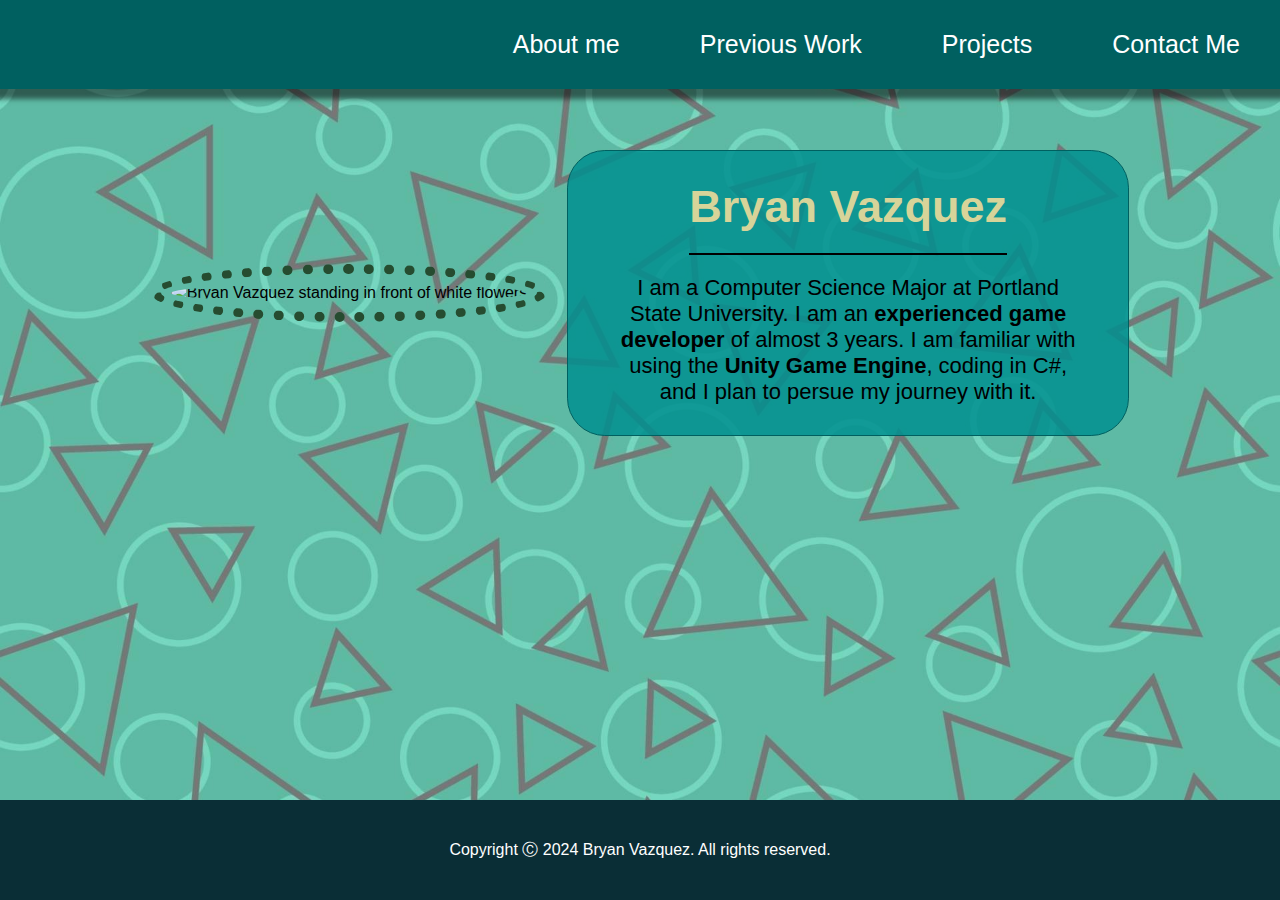
==== commit 11d9e7f4: "Update: Added a new feature, burger buttons appear when nav bar gets to full (at max-width 800px) an" ====
--- a/html/index.html
+++ b/html/index.html
@@ -9,9 +9,7 @@
   </head>
   <body>
     <div class="main-container">
-      <div class="divider-to-nav">
-        <nav class="nav-container"></nav>
-      </div>
+      <div class="divider-to-nav"></div>
 
       <section class="section-about-container">
         <div>
--- a/style/styles.css
+++ b/style/styles.css
@@ -62,40 +62,36 @@
 /* For navigation */
 
 .divider-to-nav {
-  /* overflow: auto; */
-  height: 150px;
-  /* background-color: red;*/
+  height: 130px;
+  /* background-color: red; */
 }
 
 .nav-container {
-  position: absolute;
-  top: 0;
-  left: 0;
-  width: 100%;
   background-color: var(--Caribbean-Current);
   box-shadow: 0px 5px 5px 5px rgba(0, 0, 0, 0.5);
 }
 
 .nav-list {
-  list-style-type: none;
-  margin: 0;
-  padding: 0;
-  float: right;
+  width: 100%;
+  list-style: none;
+  display: flex;
+  justify-content: flex-end;
+  align-items: center;
 }
 
 .nav-list-item {
-  display: inline-block;
+  display: flex;
+  align-items: center;
+  justify-content: center;
+}
+
+.nav-link {
+  padding: 20px 30px;
   margin: 10px;
-  width: 200px;
-}
-
-.nav-link {
-  display: block;
-  width: 100%;
-  padding: 0.5em;
   text-decoration: none;
+  display: flex;
+  align-items: center;
   color: white;
-  text-align: center;
   font-size: 25px;
   border-radius: 1cm;
   transition: 0.5s;
@@ -103,17 +99,31 @@
 
 .nav-link:hover {
   background-color: var(--Gunmetal);
-
   transition: 0.5s;
 }
 
-/* Tablet view */
-@media (max-width: 1024px) and (min-width: 500px) {
-}
-
-/* mobile view */
-
-@media (max-width: 500px) {
+.sidebar {
+  position: fixed;
+  top: 0;
+  left: 0;
+  height: 100vh;
+  width: 250px;
+  z-index: 999;
+  background-color: rgba(0, 96, 96, 0.2);
+  backdrop-filter: blur(10px);
+  box-shadow: 10px 0 10px rgba(0, 0, 0, 0.5);
+  display: none;
+  flex-direction: column;
+  align-items: flex-start;
+  justify-content: flex-start;
+}
+
+.sidebar li {
+  width: 100%;
+  padding-left: 10px;
+}
+.sidebar a {
+  width: 100%;
 }
 
 /* ------------------------ */
@@ -142,6 +152,10 @@
   /* overflow: auto; */
   height: 120px;
   /* background-color: red; for seeing how much spacing we have*/
+}
+
+.burger-button {
+  display: none;
 }
 
 /* ------------------------ */
@@ -348,27 +362,14 @@
 /* Table view */
 @media (max-width: 1024px) and (min-width: 500px) {
   /* For navigation */
-
-  .divider-to-nav {
-    /* overflow: auto; */
-    height: 100px;
-    /* background-color: red; */
-  }
-
-  .nav-container {
+  .nav-list {
     display: flex;
     align-items: center;
     justify-content: center;
   }
 
-  .nav-list-item {
-    margin: 8px;
-    width: 150px;
-  }
-
   .nav-link {
     font-size: 20px;
-    padding: 0.35em;
     transition: none;
   }
 
@@ -475,6 +476,22 @@
     border: 7px solid var(--Gunmetal);
     color: var(--Vanilla);
     transition: 0s;
+  }
+}
+
+@media (max-width: 800px) {
+  .burger-button {
+    display: flex;
+    margin: 0 auto;
+  }
+
+  .hide-on-mobile {
+    display: none;
+  }
+  .divider-to-nav {
+    /* overflow: auto; */
+    height: 80px;
+    /* background-color: red; */
   }
 }
 
